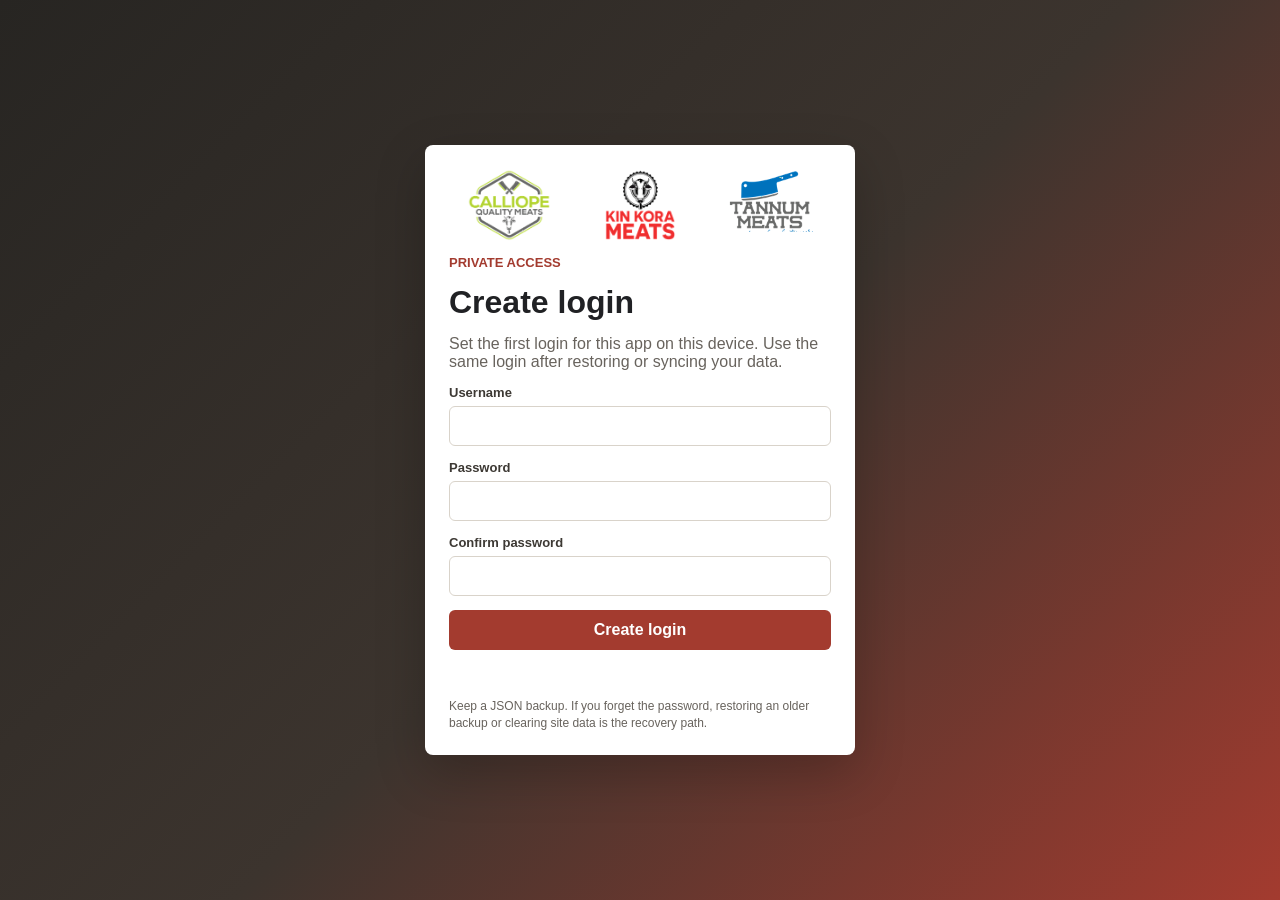
==== mobile.html @ f37e03cd "Add cache-free mobile app entry" ====
<!doctype html>
<html lang="en">
  <head>
    <meta charset="utf-8">
    <meta name="viewport" content="width=device-width, initial-scale=1, viewport-fit=cover">
    <meta name="theme-color" content="#272522">
    <title>Opening Butcher Specials Hub</title>
    <style>
      body {
        margin: 0;
        min-height: 100vh;
        display: grid;
        place-items: center;
        padding: 24px;
        box-sizing: border-box;
        background: #272522;
        color: #fff;
        font: 16px/1.4 -apple-system, BlinkMacSystemFont, "Segoe UI", sans-serif;
        text-align: center;
      }
    </style>
  </head>
  <body>
    <p id="status">Opening Butcher Specials Hub...</p>
    <script>
      const version = "20260709-3";
      fetch(`index.html?mobile=${version}`, { cache: "no-store" })
        .then((response) => {
          if (!response.ok) throw new Error("The app could not be loaded.");
          return response.text();
        })
        .then((html) => {
          const versioned = html
            .replaceAll("assets/calliope-quality-meats.png", `assets/calliope-quality-meats.png?v=${version}`)
            .replaceAll("assets/kin-kora-meats.png", `assets/kin-kora-meats.png?v=${version}`)
            .replaceAll("assets/tannum-meats.png", `assets/tannum-meats.png?v=${version}`)
            .replace('href="styles.css"', `href="styles.css?v=${version}"`)
            .replace('src="app.js"', `src="app.js?v=${version}"`);
          document.open();
          document.write(versioned);
          document.close();
        })
        .catch(() => {
          document.getElementById("status").textContent =
            "The app could not open. Check your internet connection and try this link again.";
        });
    </script>
  </body>
</html>
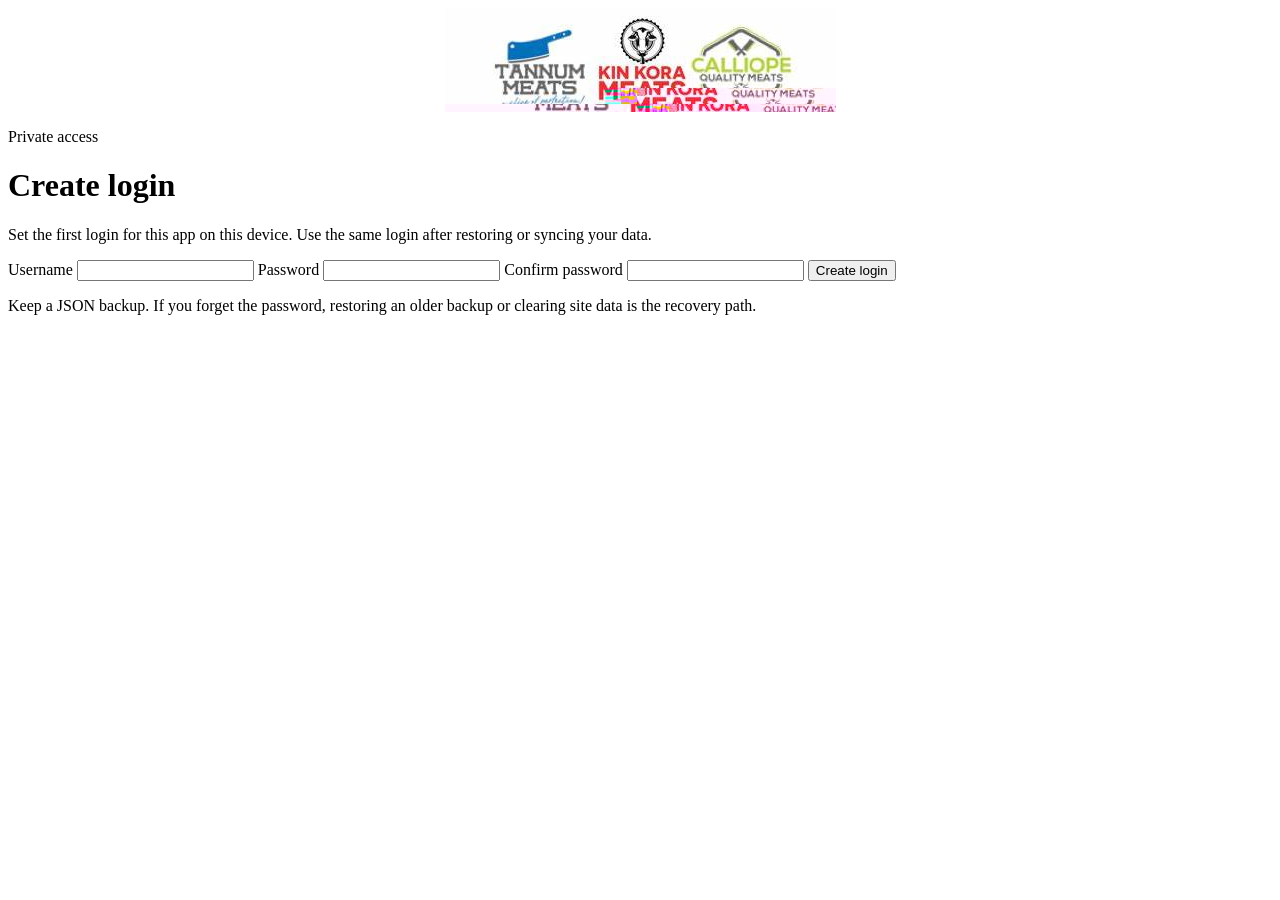
==== commit e8830c5e: "Use supplied three-store logo banner" ====
--- a/mobile.html
+++ b/mobile.html
@@ -23,19 +23,28 @@
   <body>
     <p id="status">Opening Butcher Specials Hub...</p>
     <script>
-      const version = "20260709-3";
+      const version = "20260709-4";
       fetch(`index.html?mobile=${version}`, { cache: "no-store" })
         .then((response) => {
           if (!response.ok) throw new Error("The app could not be loaded.");
           return response.text();
         })
         .then((html) => {
+          const banner = `assets/store-logos.jpeg?v=${version}`;
           const versioned = html
+            .replace(
+              /<div class="auth-logos"[\s\S]*?<\/div>/,
+              `<div class="auth-logos" aria-label="Store brands" style="display:block"><img src="${banner}" alt="Tannum Meats, Kin Kora Meats and Calliope Quality Meats" style="display:block;width:100%;height:auto;max-height:104px;object-fit:contain"></div>`
+            )
+            .replace(
+              /<div class="brand-logos"[\s\S]*?<\/div>/,
+              `<div class="brand-logos" aria-hidden="true" style="display:block;width:min(320px,100%);padding:4px;background:#fff;border-radius:6px"><img src="${banner}" alt="" style="display:block;width:100%;height:auto;object-fit:contain"></div>`
+            )
             .replaceAll("assets/calliope-quality-meats.png", `assets/calliope-quality-meats.png?v=${version}`)
             .replaceAll("assets/kin-kora-meats.png", `assets/kin-kora-meats.png?v=${version}`)
             .replaceAll("assets/tannum-meats.png", `assets/tannum-meats.png?v=${version}`)
-            .replace('href="styles.css"', `href="styles.css?v=${version}"`)
-            .replace('src="app.js"', `src="app.js?v=${version}"`);
+            .replace('href="styles.css"', `href="styles.css?v=${version}`)
+            .replace('src="app.js"', `src="app.js?v=${version}`);
           document.open();
           document.write(versioned);
           document.close();
